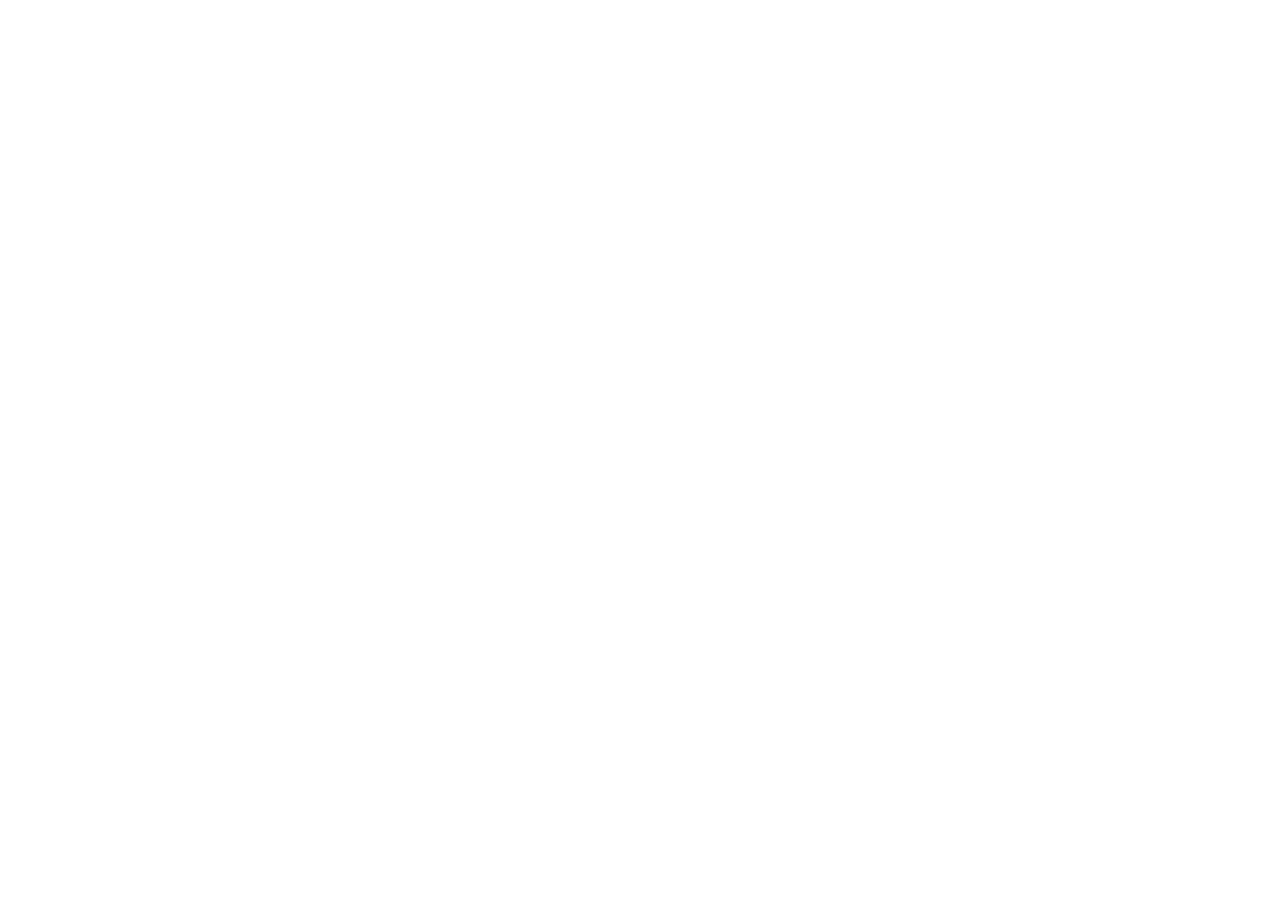
==== index.html @ 83baa015 "Arquivos iniciais" ====
<!DOCTYPE html>
<html lang="pt-br">
<head>
    <meta charset="UTF-8">
    <meta http-equiv="X-UA-Compatible" content="IE=edge">
    <meta name="viewport" content="width=device-width, initial-scale=1.0">
    <title>Document</title>
</head>
<body>
    
</body>
</html>
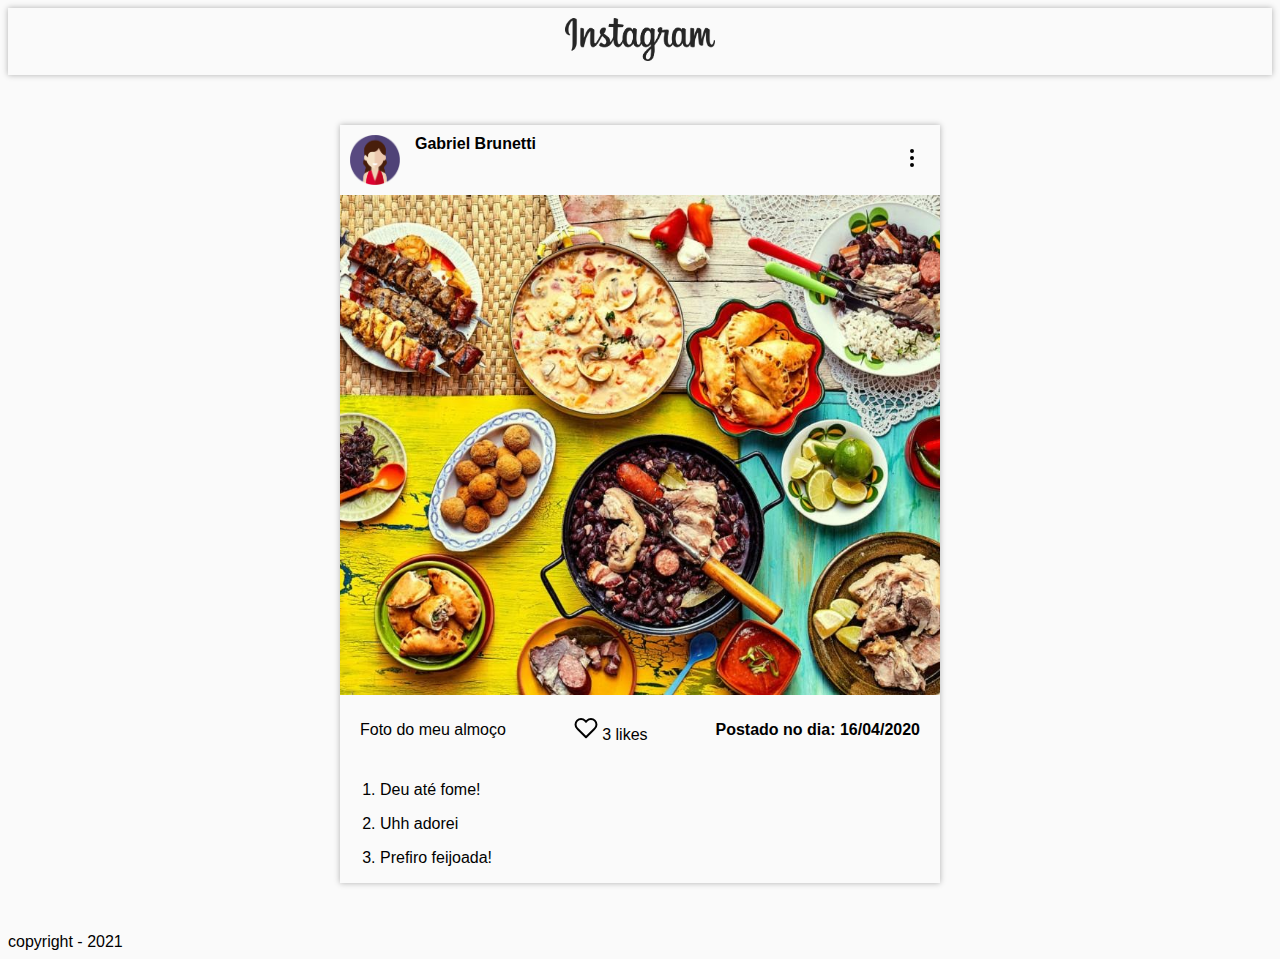
==== commit bab4957c: "Index e Cadastro" ====
--- a/index.html
+++ b/index.html
@@ -1,12 +1,53 @@
 <!DOCTYPE html>
 <html lang="pt-br">
+
 <head>
     <meta charset="UTF-8">
     <meta http-equiv="X-UA-Compatible" content="IE=edge">
     <meta name="viewport" content="width=device-width, initial-scale=1.0">
-    <title>Document</title>
+    <title>Instagram</title>
+    <link rel="stylesheet" href="css/style.css">
 </head>
+
 <body>
-    
+    <header>
+        <img src="img/logo.png" alt="Instagram" class="logo">
+    </header>
+    <main>
+        <article>
+            <div class="post-header">
+                <div class="usuario">
+                    <img src="img/avatar-example.png" alt="Foto de Gabriel">
+                    <strong>Gabriel Brunetti</strong>
+                </div>
+                <button><img src="img/icons/more-vertical.svg" alt=""></button>
+            </div>
+            <div class="img-principal"></div>
+            <div class="comentarios">
+                <div class="legenda">
+                    <p>Foto do meu almoço</p>
+                    <div class="likes">
+                        <img src="img/icons/heart.svg" alt="">
+                        <span>3 likes</span>
+                    </div>
+                    <strong class="data">Postado no dia: 16/04/2020</strong>
+                </div>
+                <ol>
+                    <li>
+                        <p>Deu até fome!</p>
+                    </li>
+                    <li>
+                        <p>Uhh adorei</p>
+                    </li>
+                    <li>
+                        <p>Prefiro feijoada!</p>
+                    </li>
+                </ol>
+            </div>
+        </article>
+    </main>
+    <footer>
+        copyright - 2021
+    </footer>
 </body>
 </html>--- a/css/style.css
+++ b/css/style.css
@@ -0,0 +1,116 @@
+* {
+    box-sizing: border-box;
+}
+
+body {
+    font-family: Arial, Helvetica, sans-serif;
+    background-color: #fafafa;
+}
+
+main {
+    display: flex;
+    justify-content: center;
+    align-items: center;
+    padding: 50px 0;
+}
+
+.logo {
+    width: 150px;
+}
+
+.login {
+    width: 300px;
+    border: 1px solid #ccc;
+    padding: 40px 20px;
+    margin: 30px;
+}
+
+.cadastro {
+    width: 400px;
+}
+
+.login form input {
+    width: 100%;
+    height: 30px;
+    margin: 7px 0;
+    padding: 5px;
+    border-radius: 6px;
+    border: 1px solid #ccc;
+}
+
+.login form button {
+    background-color: #0095f6;
+    color: #fff;
+    padding: 7px 10px;
+    margin: 10px 0;
+    width: 100%;
+    border: none;
+}
+
+.texto {
+    font-size: 11px;
+    text-align: center;
+}
+
+.cta-cadastro {
+    border: 1px solid #ccc;
+    border-radius: 6px;
+    font-size: 11px;
+    text-align: center;
+    padding: 10px;
+}
+
+header {
+    width: 100%;
+    text-align: center;
+    box-shadow: 0 0 6px rgba(0, 0, 0, 0.3);
+    padding: 10px;
+}
+
+header .logo {
+    width: 150px;
+}
+
+article {
+    width: 600px;
+    max-width: 100%;
+    box-shadow: 0 0 6px rgba(0, 0, 0, 0.3);
+}
+
+article .img-principal {
+    background-image: url('../img/publication_example.jpg');
+    background-position: center;
+    background-size: cover;
+    width: 100%;
+    height: 500px;
+}
+
+article .post-header {
+    padding: 10px;
+    display: flex;
+    justify-content: space-between;
+    border-radius: 5px;
+}
+
+article .post-header button {
+    border: none;
+    background-color: transparent;
+    cursor: pointer;
+}
+
+article .post-header .usuario {
+    display: flex;
+}
+
+article .post-header .usuario img {
+    width: 50px;
+    margin-right: 15px;
+}
+
+article .comentarios .legenda {
+    display: flex;
+    justify-content: space-between;
+    align-items: center;
+    padding: 10px 20px;
+    vertical-align: center;
+}
